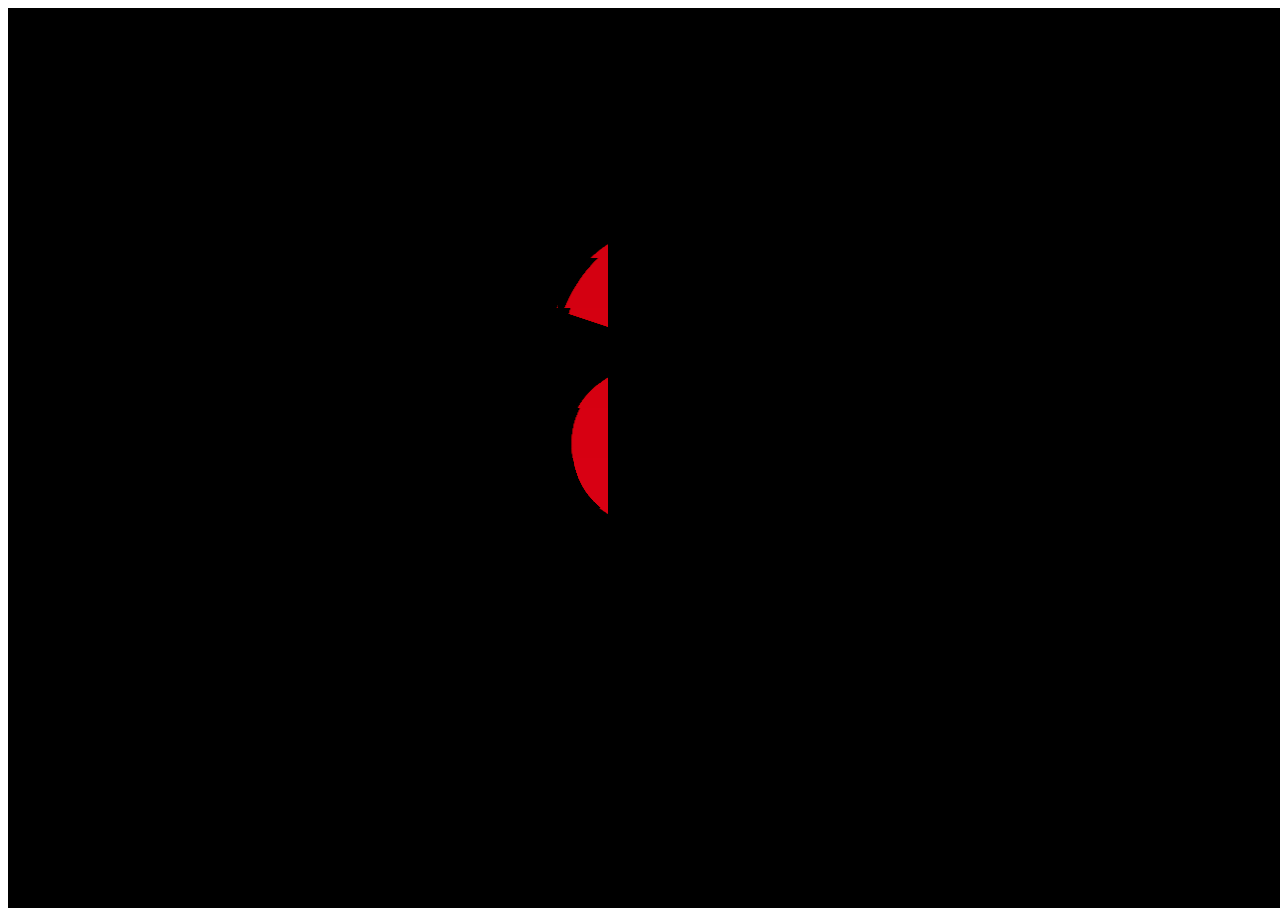
==== sketches/aaa/index.html @ 5efd5fc5 "Add aaa sketch" ====
<!DOCTYPE html>
<html lang="en">
  <head>
    <meta charset="utf-8" />
    <title>aaa</title>
  </head>
  <body>
  	<script src="../../scripts/p5.min.js"></script>
    <script src="script.js"></script>
  </body>
</html>
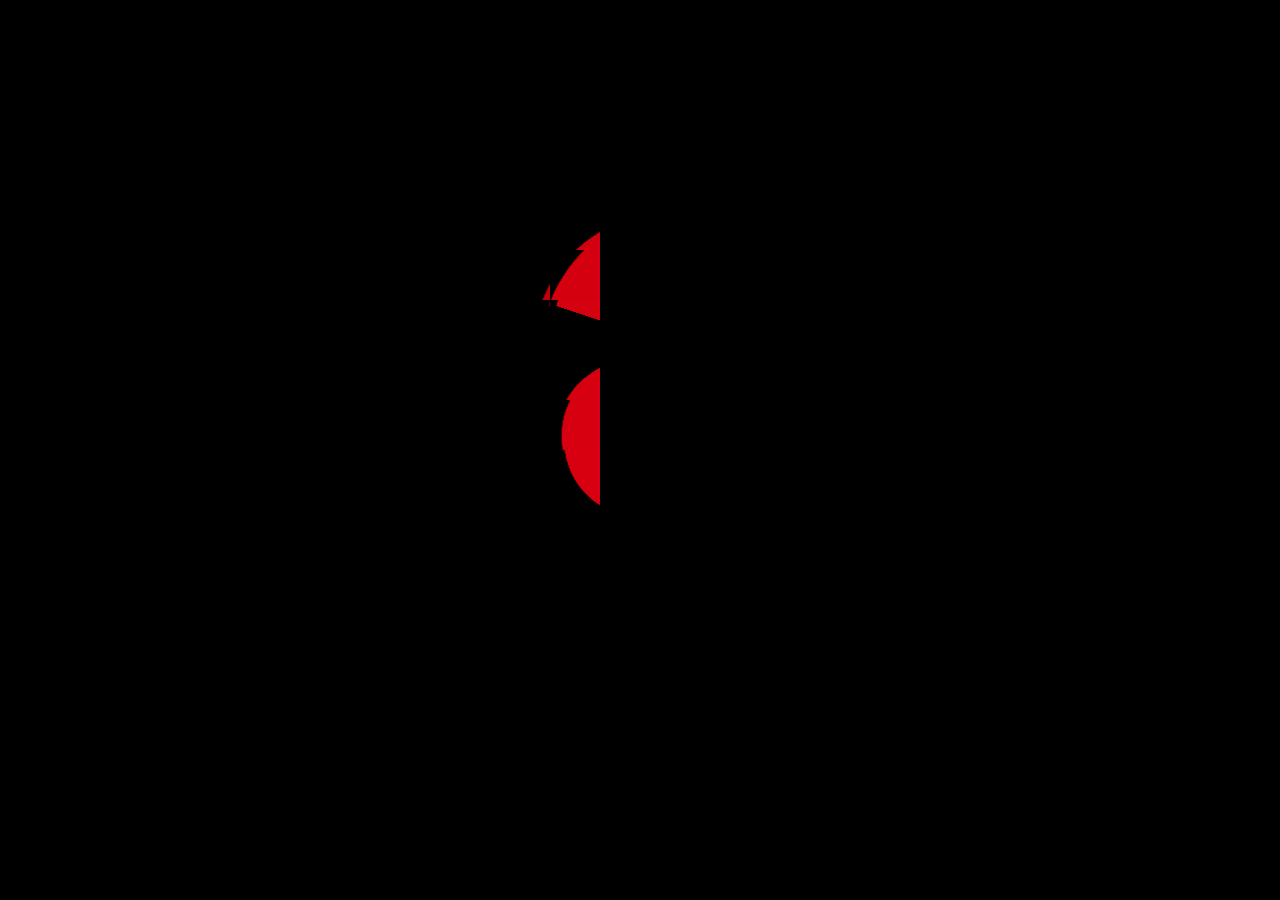
==== commit 97d781c7: "Add style.css to aaa sketch" ====
--- a/sketches/aaa/index.html
+++ b/sketches/aaa/index.html
@@ -1,6 +1,7 @@
 <!DOCTYPE html>
 <html lang="en">
   <head>
+  	<link rel="stylesheet" type="text/css" href="style.css">
     <meta charset="utf-8" />
     <title>aaa</title>
   </head>
--- a/sketches/aaa/style.css
+++ b/sketches/aaa/style.css
@@ -0,0 +1,7 @@
+html, body {
+  margin: 0;
+  padding: 0;
+}
+canvas {
+  display: block;
+}
